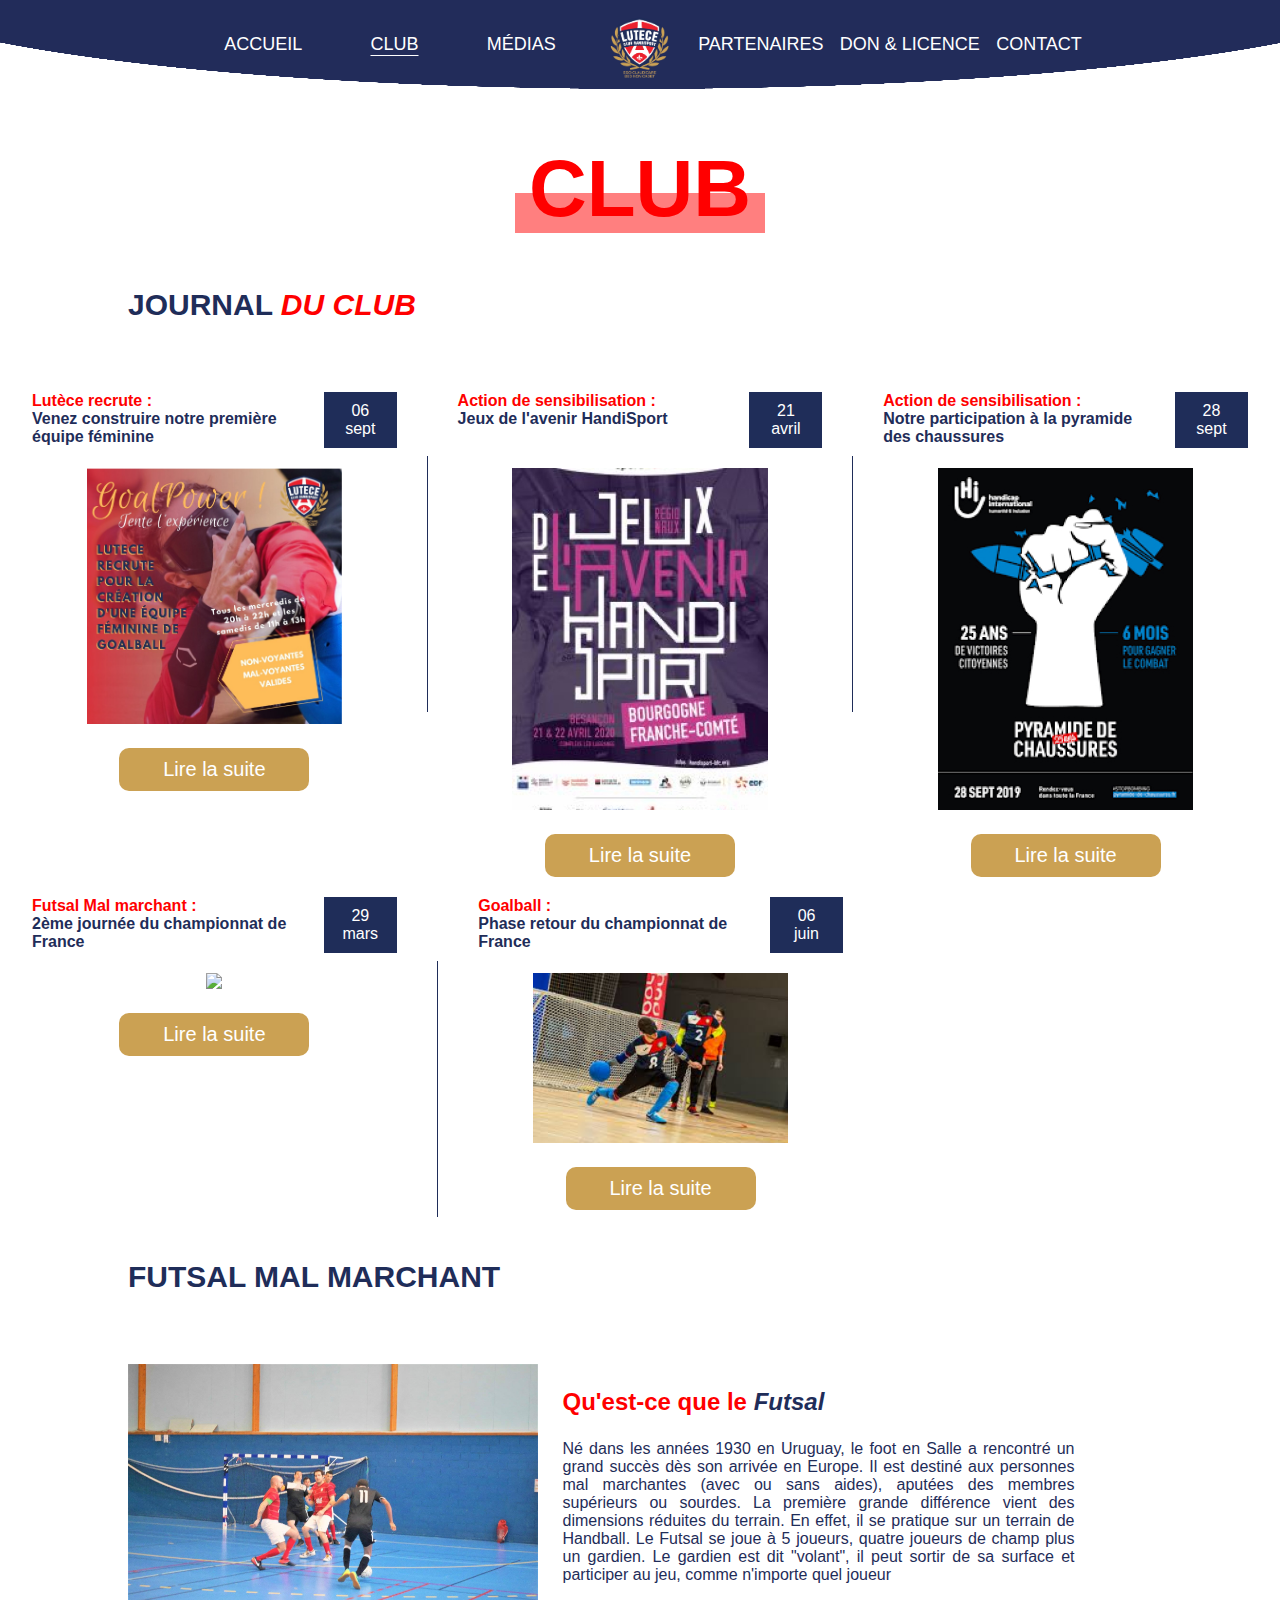
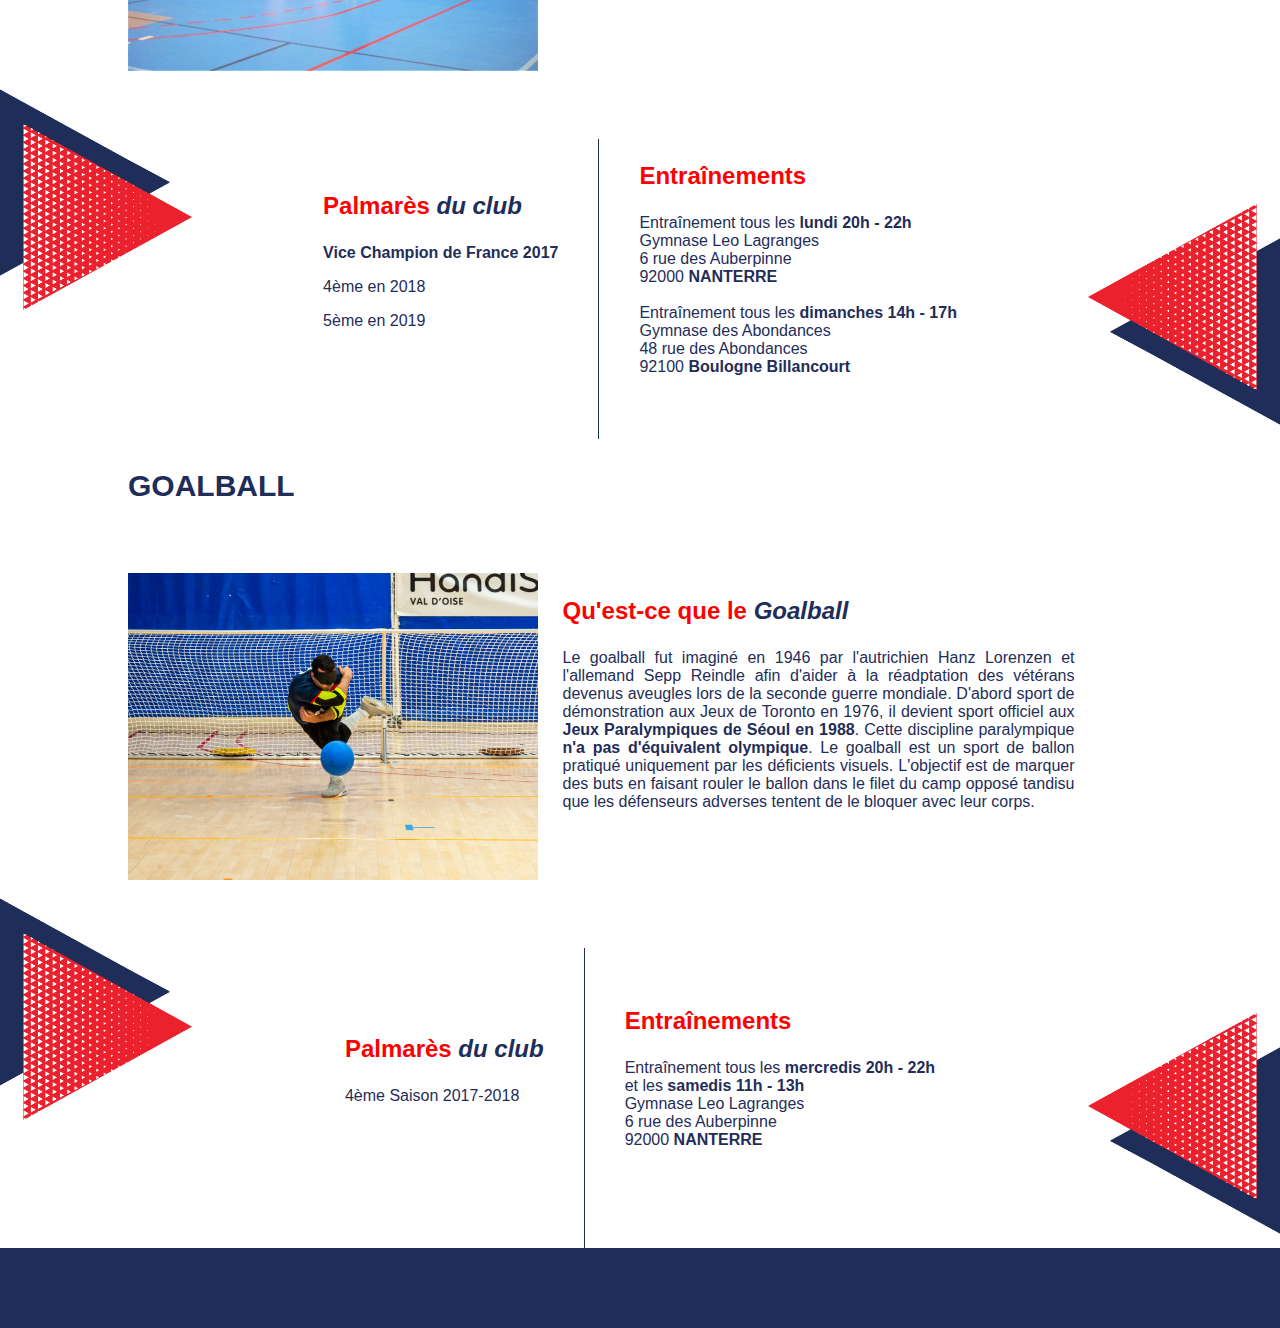
==== club.html @ 5bf09931 "Club done" ====
<!DOCTYPE html>
<html>
<head>
    <title>Lutèce club Handisport</title>
	
    <meta charset="UTF-8" />
    <meta name="viewport" content="width=device-width, initial-scale=1.0">
	
    <link rel="stylesheet" href="./assets/css/global.css" />
    <link rel="stylesheet" href="./assets/css/club.css" />
</head>
<body>
    <header>
        <nav>
            <div>
                <a href="./index.html">Accueil</a>
                <a href="./club.html" class="activeNav">Club</a>
                <a href="./medias.html">Médias</a>
            </div>
            <img src="./assets/img/logo-lutece-cluNB.png" alt="logo" class="logo" />
            <div>
                <a href="./partners.html">Partenaires</a>
                <a href="./giftLicence.html">Don & Licence</a>
                <a href="./contact.html">Contact</a>
            </div>
        </nav>
    </header>

    <div class="page-title">
        <div class="color-bg"></div>
        <h1>CLUB</h1>
    </div>

    <p class="title">JOURNAL <span class="reditalic">DU CLUB</span></p>
    <section class="news">
        <div class="new">
            <div class="beforeImg">
                <div class="news-title">
                    <p class="news-red-text">Lutèce recrute :</p>
                    <p class="news-subtitle">Venez construire notre première équipe féminine</p>
                </div>
                <p class="date">06<br />sept</p>
            </div>
            <img src="./assets/img/club/Journal du club/GoalPowerrecrutement.jpg" />
            <a href="#" class="button">Lire la suite</a>
        </div>
        <div class="line-between"></div>
        <div class="new">
            <div class="beforeImg">
                <div class="news-title">
                    <p class="news-red-text">Action de sensibilisation :</p>
                    <p class="news-subtitle">Jeux de l'avenir HandiSport</p>
                </div>
                <p class="date">21<br />avril</p>
            </div>
            <img src="./assets/img/club/Journal du club/Jeu de l'avenir.jpg" />
            <a href="#" class="button">Lire la suite</a>
        </div>
        <div class="line-between"></div>
        <div class="new">
            <div class="beforeImg">
                <div class="news-title">
                    <p class="news-red-text">Action de sensibilisation :</p>
                    <p class="news-subtitle">Notre participation à la pyramide des chaussures</p>
                </div>
                <p class="date">28<br />sept</p>
            </div>
            <img src="./assets/img/club/Journal du club/pyramide des chaussures 1.jpg" />
            <a href="#" class="button">Lire la suite</a>
        </div>
    </section>
    <section class="news">
        <div class="new">
            <div class="beforeImg">
                <div class="news-title">
                    <p class="news-red-text">Futsal Mal marchant :</p>
                    <p class="news-subtitle">2ème journée du championnat de France</p>
                </div>
                <p class="date">29<br />mars</p>
            </div>
            <img src="./assets/img/Médias/championnat de france goalball/championnat de france futsal 2eme jour.jpg" />
            <a href="#" class="button">Lire la suite</a>
        </div>
        <div class="line-between"></div>
        <div class="new">
            <div class="beforeImg">
                <div class="news-title">
                    <p class="news-red-text">Goalball :</p>
                    <p class="news-subtitle">Phase retour du championnat de France</p>
                </div>
                <p class="date">06<br />juin</p>
            </div>
            <img src="./assets/img/Article/championnat de goalball 1.jpg" />
            <a href="#" class="button">Lire la suite</a>
        </div>
        <div class="new"></div>
    </section>

    <section class="presents-event">
        <div>
            <p class="title">Futsal mal marchant</p>
            <div class="presents-event-content">
                <div class="img-text">
                    <img src="./assets/img/club/Qui sont-ils/futsal.png" alt="futsal" />
                    <div class="explanations">
                        <p class="little-title"><span class="red">Qu'est-ce que le</span> <span class="italic">Futsal</span></p>
                        <p>Né dans les années 1930 en Uruguay, le foot en Salle a rencontré un grand succès dès son arrivée en Europe. 
                            Il est destiné aux personnes mal marchantes (avec ou sans aides), aputées des membres supérieurs ou sourdes.
                            La première grande différence vient des dimensions réduites du terrain.
                            En effet, il se pratique sur un terrain de Handball. Le Futsal se joue à 5 joueurs, quatre joueurs de champ plus un gardien.
                            Le gardien est dit "volant", il peut sortir de sa surface et participer au jeu, comme n'importe quel joueur</p>
                    </div>
                </div>
            </div>
            <div class="palmares-and-training">
                <img src="./assets/img/Motif/Motif fleche.png" class="arrow arrow-left" />
                <img src="./assets/img/Motif/Motif fleche.png" class="arrow arrow-right" />
                <div class="palmares-and-training-content">
                    <div class="palmares">
                        <p class="little-title"><span class="red">Palmarès</span> <span class="italic">du club</span></p>
                        <p><strong>Vice Champion de France 2017</strong></p>
                        <p>4ème en 2018</p>
                        <p>5ème en 2019</p>
                    </div>
                    <div class="line-between"></div>
                    <div class="training">
                        <p class="little-title red">Entraînements</p>
                        <span>Entraînement tous les <strong>lundi 20h - 22h</strong></span><br />
                        <span>Gymnase Leo Lagranges</span><br />
                        <span>6 rue des Auberpinne</span><br />
                        <span>92000 <strong>NANTERRE</strong></span><br />
                        <br />
                        <span>Entraînement tous les <strong>dimanches 14h - 17h</strong></span><br />
                        <span>Gymnase des Abondances</span><br />
                        <span>48 rue des Abondances</span><br />
                        <span>92100 <strong>Boulogne Billancourt</strong></span>
                    </div>
                </div>
            </div>
        </div>
        <div>
            <p class="title">Goalball</p>
            <div class="presents-event-content">
                <div class="img-text">
                    <img src="./assets/img/club/Qui sont-ils/goalball.png" alt="futsal" />
                    <div class="explanations">
                        <p class="little-title"><span class="red">Qu'est-ce que le</span> <span class="italic">Goalball</span></p>
                        <p>Le goalball fut imaginé en 1946 par l'autrichien Hanz Lorenzen et l'allemand Sepp Reindle 
                            afin d'aider à la réadptation des vétérans devenus aveugles lors de la seconde guerre mondiale.
                            D'abord sport de démonstration aux Jeux de Toronto en 1976, il devient sport officiel aux 
                            <strong>Jeux Paralympiques de Séoul en 1988</strong>. Cette discipline paralympique <strong>n'a pas d'équivalent olympique</strong>.
                            Le goalball est un sport de ballon pratiqué uniquement par les déficients visuels.
                            L'objectif est de marquer des buts en faisant rouler le ballon dans le filet du camp opposé tandisu que les défenseurs adverses tentent de le bloquer avec leur corps.</p>
                    </div>
                </div>
            </div>
            <div class="palmares-and-training">
                <img src="./assets/img/Motif/Motif fleche.png" class="arrow arrow-left" />
                <img src="./assets/img/Motif/Motif fleche.png" class="arrow arrow-right" />
                <div class="palmares-and-training-content">
                    <div class="palmares">
                        <p class="little-title"><span class="red">Palmarès</span> <span class="italic">du club</span></p>
                        <p>4ème Saison 2017-2018</p>
                    </div>
                    <div class="line-between"></div>
                    <div class="training">
                        <p class="little-title red">Entraînements</p>
                        <span>Entraînement tous les <strong>mercredis 20h - 22h</strong><br /> et les <strong>samedis 11h - 13h</strong></span><br />
                        <span>Gymnase Leo Lagranges</span><br />
                        <span>6 rue des Auberpinne</span><br />
                        <span>92000 <strong>NANTERRE</strong></span><br />
                    </div>
                </div>
            </div>
        </div>
    </section>

    <section class="legal-mentions">
        <p>Mentions légales</p>
    </section>
</body>
</html>
---- assets/css/global.css ----
html, body {
    color: #1f2d59;
    padding: 0;
    margin: 0;
    font-family: sans-serif;
    overflow-x: hidden;
}

header {
    background: url('../img/header-background.png');
    background-size: 100% 100%;
    background-repeat: no-repeat;
}

header nav {
    display: flex;
    flex-direction: row;
    justify-content: center;
    align-items: center;
    text-transform: uppercase;
}
header nav div {
    width: 400px;
    display: flex;
    flex-direction: row;
    justify-content: space-around;
    align-items: center;
}
header nav div a {
    text-decoration: none;
    color: white; /* tmp */
    font-size: 18px;
    cursor: pointer;
}

.headerTxt {
    margin-top: 20px;
    text-align: center;
}
.headerTxt h1 {
    margin: 0;
}
.headerTxt p {
    color: red;
    font-weight: bold;
    margin: 0;
    position: relative;
    font-style: italic;
}
.assoc {
    top: -25px;
    left: -60px;
}
.sport {
    top: -55px;
}
.since2014 {
    top: -25px;
    left: 20px;
}
.forEveryone {
    position: relative;
    top: -30px;
}
.fat {
    font-size: 100px;
    line-height: 100px;
}
.normal {
    font-size: 60px;
    line-height: 60px;
}
.little {
    font-size: 40px;
    line-height: 40px;
}

.logo {
    width: 100px;

}

.page-title {
    position: relative;
    margin: 0 auto;
    width: 250px;
}
.page-title .color-bg {
    position: absolute;
    top: 55%;
    left: 0;
    height: 40px;
    width: 100%;
    background-color: rgba(255, 0, 0, 0.5);
}
.page-title h1 {
    font-size: 80px;
    text-align: center;
    color: red;
}

.button {
    display: block;
    margin: 20px auto;
    border: none;
    padding: 10px 20px;
    background-color: #cba153;
    border-radius: 10px;
    color: white;
    font-size: 20px;
    max-width: 150px;
    text-decoration: none;
}

.legal-mentions {
    background-color: #1f2d59;
    text-align: center;
    padding: 15px 0;
}

.activeNav {
    text-decoration: underline;
    text-underline-position: under;
}

.news {
    width: 95%;
    margin: 0 auto;
    display: flex;
    flex-direction: row;
    align-items: flex-start;
    justify-content: space-between;
}
.new {
    width: 30%;
    text-align: center;
    color: #1f2d59;
}
.line-between {
    width: 1px;
    background-color: #1f2d59;
    height: 20vw;
    margin-top: 5vw;
}
.beforeImg {
    display: flex;
    flex-direction: row;
    justify-content: space-between;
    align-items: flex-start;
    margin-bottom: 20px;
}
.news-title {
    width: 70%;
    text-align: left;
    font-weight: bold;
}
.news-red-text {
    color: red;
}
.news-title p {
    margin: 0;
}
.new img {
    width: 70%;
}
.date {
    background-color: #1f2d59;
    color: white;
    width: 20%;
    padding: 10px 0;
    margin: 0;
}

.red {
    color: red;
}
.reditalic {
    color: red;
    font-style: italic;
}
.italic {
    font-style: italic;
}

.title {
    text-transform: uppercase;
    font-weight: bold;
    font-size: 30px;
    margin-left: 10%;
    color: #1f2d59;
    margin-bottom: 70px;
}
---- assets/css/club.css ----
.presents-event-content {
    width: 80%;
    margin: 0 auto;
}
.img-text img {
    width: 40%;
}
.explanations {
    display: inline-block;
    vertical-align: top;
    margin-left: 2%;
    width: 50%;
    text-align: justify;
    text-justify: inter-word;
}
.little-title {
    font-size: 24px;
    font-weight: bold;
}
.palmares-and-training {
    position: relative;
}
.palmares-and-training-content {
    display: flex;
    flex-direction: row;
    justify-content: center;
    align-items: center;
}
.palmares-and-training-content .line-between {
    height: 300px;
}
.palmares {
    padding-right: 40px;
}
.training {
    padding-left: 40px;
}
.arrow {
    position: absolute;
    width: 15%;
}
.arrow-left {
    left: 0;
    top: 0;
}
.arrow-right {
    bottom: 0;
    right: 0;
    width: 15%;
    transform: rotate(180deg);
}
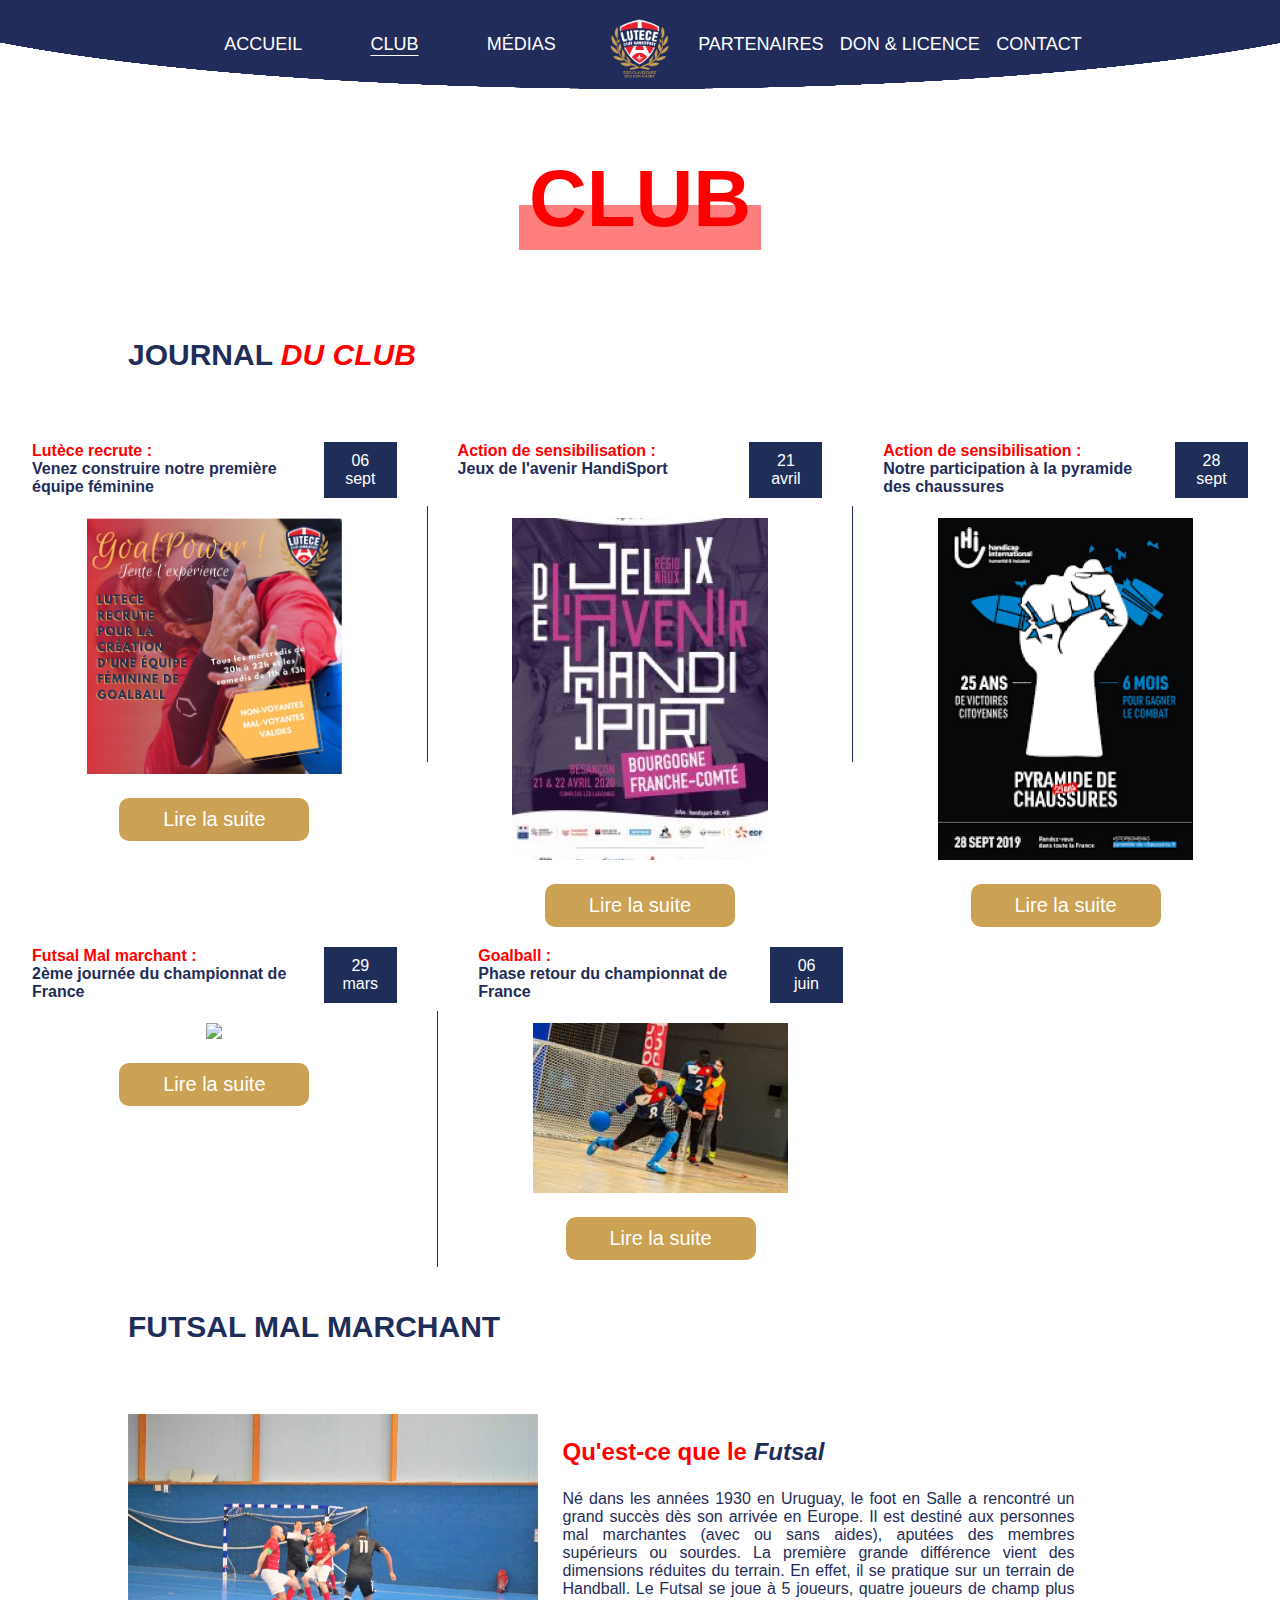
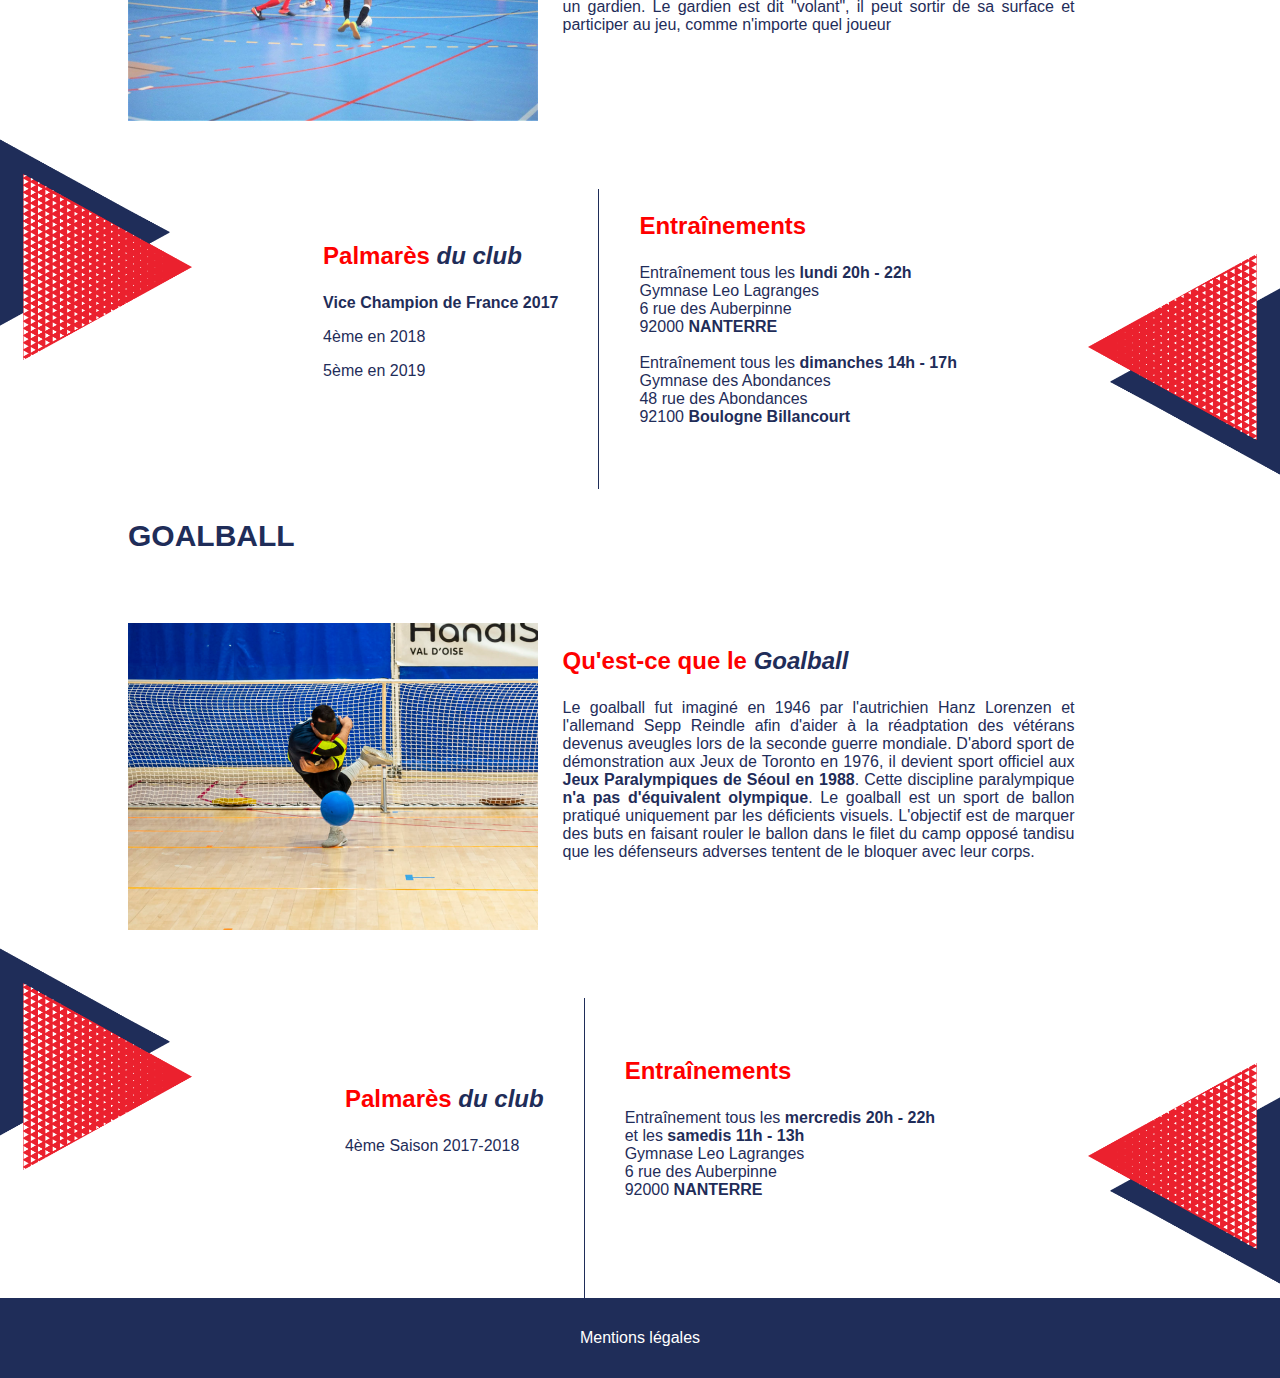
==== commit 27ca17c9: "medias page done" ====
--- a/club.html
+++ b/club.html
@@ -27,8 +27,10 @@
     </header>
 
     <div class="page-title">
-        <div class="color-bg"></div>
-        <h1>CLUB</h1>
+        <div class="page-title-content">
+            <div class="color-bg"></div>
+            <h1>CLUB</h1>
+        </div>
     </div>
 
     <p class="title">JOURNAL <span class="reditalic">DU CLUB</span></p>
--- a/assets/css/global.css
+++ b/assets/css/global.css
@@ -82,14 +82,19 @@
 
 .page-title {
     position: relative;
-    margin: 0 auto;
-    width: 250px;
+    display: flex;
+    flex-direction: row;
+    justify-content: center;
+}
+.page-title-content {
+    padding: 10px;
+    position: relative;
 }
 .page-title .color-bg {
     position: absolute;
-    top: 55%;
+    top: 53%;
     left: 0;
-    height: 40px;
+    height: 45px;
     width: 100%;
     background-color: rgba(255, 0, 0, 0.5);
 }
@@ -116,6 +121,7 @@
     background-color: #1f2d59;
     text-align: center;
     padding: 15px 0;
+    color: white;
 }
 
 .activeNav {
